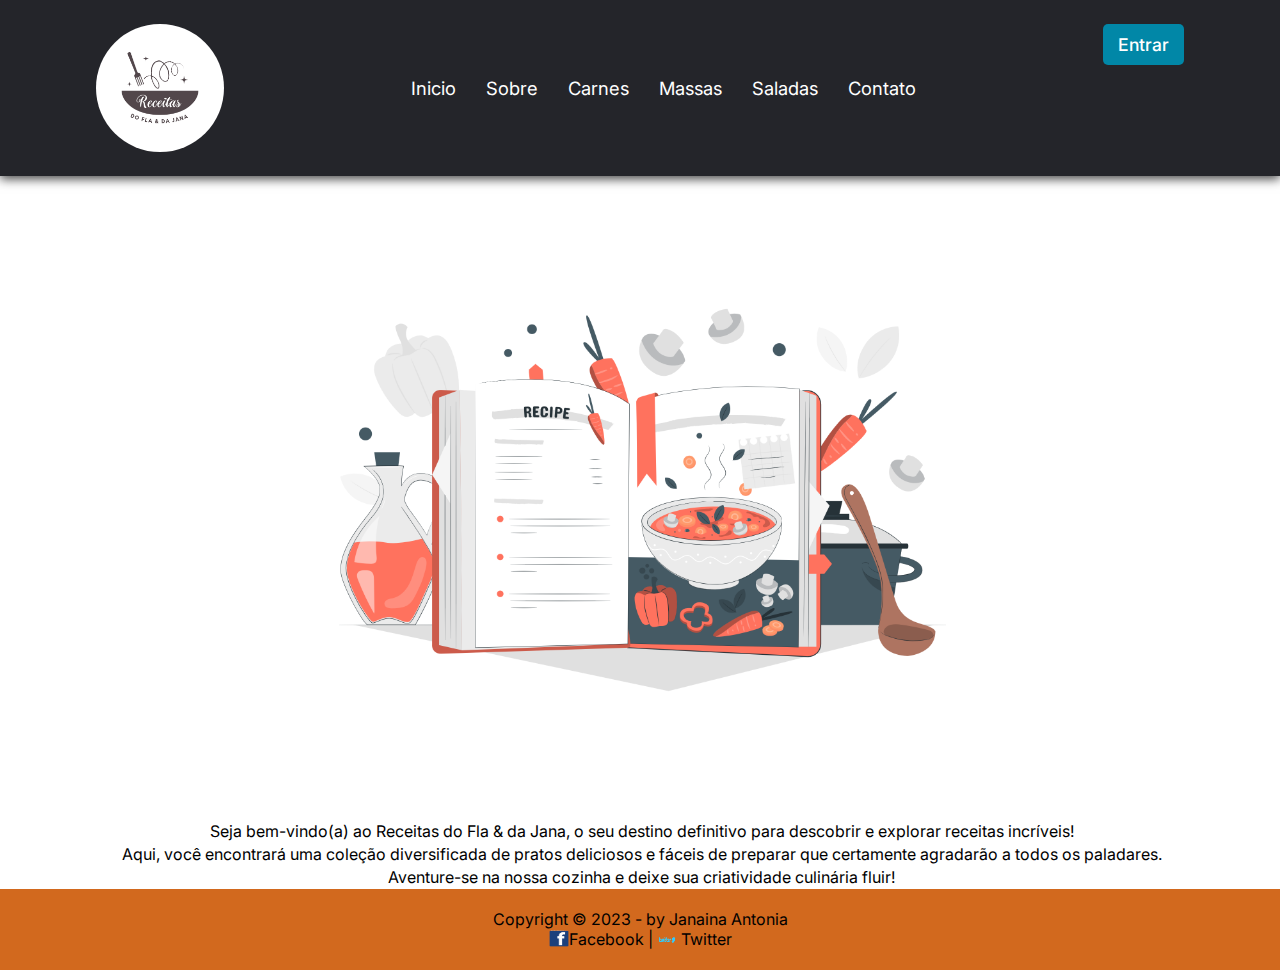
==== index.html @ f28aa49e "primeiro commit" ====
<!DOCTYPE html>
<html lang="pt-br">

<head>
    <meta charset="UTF-8">
    <meta name="viewport" content="width=device-width, initial-scale=1.0">
    <link rel="stylesheet" href="./assets/css/style.css">
    <link rel="icon" type="image" href="./assets/img/favicon.ico">
    <title>Site Receitas do Fla & da Jana</title>
</head>

<body>
    <header>
        <nav class="nav-bar">
            <div class="logo">
                <img src="./assets/img/sobre.png" alt="Imagem Responsiva" class="imagem-responsiva">
            </div>

            <div class="nav-list">
                <ul>
                    <li class="nav-item"><a href="index.html" class="nav-link">Inicio</a></li>
                    <li class="nav-item"><a href="sobre.html" class="nav-link">Sobre</a></li>
                    <li class="nav-item"><a href="carnes.html" class="nav-link">Carnes</a></li>
                    <li class="nav-item"><a href="massas.html" class="nav-link">Massas</a></li>
                    <li class="nav-item"><a href="saladas.html" class="nav-link">Saladas</a></li>
                    <li class="nav-item"><a href="contato.html" class="nav-link">Contato</a></li>
                </ul>
            </div>

            <div class="login-button">
                <button><a href="contato.html">Entrar</a></button>
            </div>

            <div class="mobile-menu-icon">
                <button onclick="menuShow()"><img class="icon" src="assets/img/menu_white_36dp.svg" alt=""></button>
            </div>
        </nav>

        <div class="mobile-menu">
            <ul>
                <li class="nav-item"><a href="index.html" class="nav-link">Inicio</a></li>
                <li class="nav-item"><a href="sobre.html" class="nav-link">Sobre</a></li>
                <li class="nav-item"><a href="carnes.html" class="nav-link">Carnes</a></li>
                <li class="nav-item"><a href="massas.html" class="nav-link">Massas</a></li>
                <li class="nav-item"><a href="saladas.html" class="nav-link">Saladas</a></li>
                <li class="nav-item"><a href="contato.html" class="nav-link">Contato</a></li>
            </ul>

            <div class="login-button">
                <button><a href="contato.html">Entrar</a></button>
            </div>
        </div>
    </header>
    <section class="descInicio">
        <img src="./assets/img/receita.png" alt="imagem de livro de receita">
        <p>Seja bem-vindo(a) ao Receitas do Fla & da Jana, o seu destino definitivo para descobrir e explorar receitas
            incríveis! </p>
        <p>Aqui, você encontrará uma coleção diversificada de pratos deliciosos e fáceis de preparar que certamente
            agradarão a todos os paladares. </p>
        <p>Aventure-se na nossa cozinha e deixe sua criatividade culinária fluir! </p>

    </section>


    <script src="./assets/js/script.js"></script>

    <footer class="rodape">
        <p>Copyright &copy; 2023 - by Janaina Antonia<br>
            <img src="./assets/img/fb.png"><a href="https://www.google.com" targer="_blank">Facebook</a> |
            <img src="./assets/img/twt.png"><a href="https://www.google.com.br" target="_blank"> Twitter</a>
        </p>
    </footer>
</body>

</html>
---- assets/css/style.css ----
@import url('https://fonts.googleapis.com/css2?family=Inter:wght@100;200;300;400;500;600&family=Montserrat:wght@400;700&family=Poppins:ital,wght@0,100;0,200;0,300;0,400;0,500;0,600;0,700;0,800;0,900;1,100;1,200;1,300;1,400;1,500;1,600;1,700;1,800;1,900&family=Roboto:ital,wght@1,500&display=swap');

* {
    padding: 0;
    margin: 0;
    font-family: 'Inter', sans-serif;
}

/* css do menu */
header {
    background-color: #24252a;
    box-shadow: 0px 3px 10px #464646;
}

.nav-bar {
    display: flex;
    justify-content: space-between;
    padding: 1.5rem 6rem;
}

.logo {
    display: flex;
    align-items: center;
}

.logo img {
    width: 8rem;
    border-radius: 50%;
}

.logo-responsiva {
    width: 100%;
    /* A imagem ocupará 100% da largura do contêiner */
    height: auto;
    /* A altura será ajustada automaticamente para manter a proporção original */
}

.nav-list {
    display: flex;
    align-items: center;
}

.nav-list ul {
    display: flex;
    justify-content: center;
    list-style: none;
}

.nav-item {
    margin: 0 15px;
}

.nav-link {
    text-decoration: none;
    font-size: 1.15rem;
    color: #fff;
    font-weight: 400;
}

.login-button button {
    border: none;
    background-color: #0187a7;
    padding: 10px 15px;
    border-radius: 5px;
}

.login-button button a {
    text-decoration: none;
    color: #fff;
    font-weight: 500;
    font-size: 1.1rem;
}

.mobile-menu-icon {
    display: none;
}

.mobile-menu {
    display: none;
}

@media screen and (max-width: 730px) {
    .nav-bar {
        padding: 1.5rem 4rem;
    }

    .nav-item {
        display: none;
    }

    .login-button {
        display: none;
    }

    .mobile-menu-icon {
        display: block;
    }

    .mobile-menu-icon button {
        background-color: transparent;
        border: none;
        cursor: pointer;
    }

    .mobile-menu ul {
        display: flex;
        flex-direction: column;
        text-align: center;
        padding-bottom: 1rem;
    }

    .mobile-menu .nav-item {
        display: block;
        padding-top: 1.2rem;
    }

    .mobile-menu .login-button {
        display: block;
        padding: 1rem 2rem;
    }

    .mobile-menu .login-button button {
        width: 100%;
    }

    .open {
        display: block;
    }
}

/* css index */
.descInicio img {
    width: 50%;
    align-items: center;
    margin: auto;
    display: flex;
    padding: .1rem;
}

.descInicio p {
    text-align: center;
    width: 100%;
    padding: .1rem;

}

/* css sobre */

.sobre img {
    width: 50%;
    align-items: center;
    margin: auto;
    display: flex;
    padding: .1rem;
}

.sobre h3 p {
    text-align: center;
    width: 100%;
    padding: 1rem;

}

/*Rodape*/
.rodape {
    text-align: center;
    padding: 20px 0;
    background-color: #D2691E;
    color: black;
}

.rodape img {
    width: 20px;
    height: 20px;
    margin-right: 0px;
    vertical-align: middle;
}

.rodape a {
    color: black;
    text-decoration: none;
}

/* css do formulario */
.formulario {
    min-height: 100vh;
    display: grid;
    align-items: center;
    place-items: center;
    background: #f5dfd0;
    font-family: sans-serif;
    margin: auto;
}

form {
    width: 100%;
    max-width: 40%;
    justify-content: center;
}

label,
input,
textarea,
button {
    display: block;
}

input,
textarea,
button {
    width: 100%;
    font: inherit;
    padding: 1.25rem;
    font-weight: 700;
}

input,
textarea {
    margin-bottom: 1rem;
    color: white;
    background: #d3a686;
    border: 0.125rem solid transparent;
    border-radius: 1.125rem;
    transition: border-color 0.3s;
    box-shadow: 0.3s;
}

input:hover,
input:focus,
textarea:hover,
textarea:focus {
    outline: none;
    border-color: #a7e1f0;
    box-shadow: 0 0 0 0.3125rem #9ae3f6;
    ;
}

label {
    margin-bottom: 0.5rem;
    color: rgba(14, 13, 14, 0.4);
}

textarea {
    min-height: 12.5rem;
    resize: vertical;
}

button {
    border: none;
    border-radius: 99px;
    color: white;
    background: #80b2dd;
    cursor: pointer;
    transition: 0.3s;
}

button:hover,
button:focus {
    outline: none;
    background: #1c70d3;
}

button:disabled {
    cursor: not-allowed;
    background: #555b69;
}

.success,
.error {
    text-align: center;
}

.success {
    color: rgb(30, 48, 3);
}

.error {
    color: rgb(246, 161, 146);
}

.imgContato img {
    width: 30rem;
    align-items: center;
    margin: auto;
    display: flex;
}

.imgContato h3 {
    text-align: center;
    width: 100%;
    padding: .1rem;

}
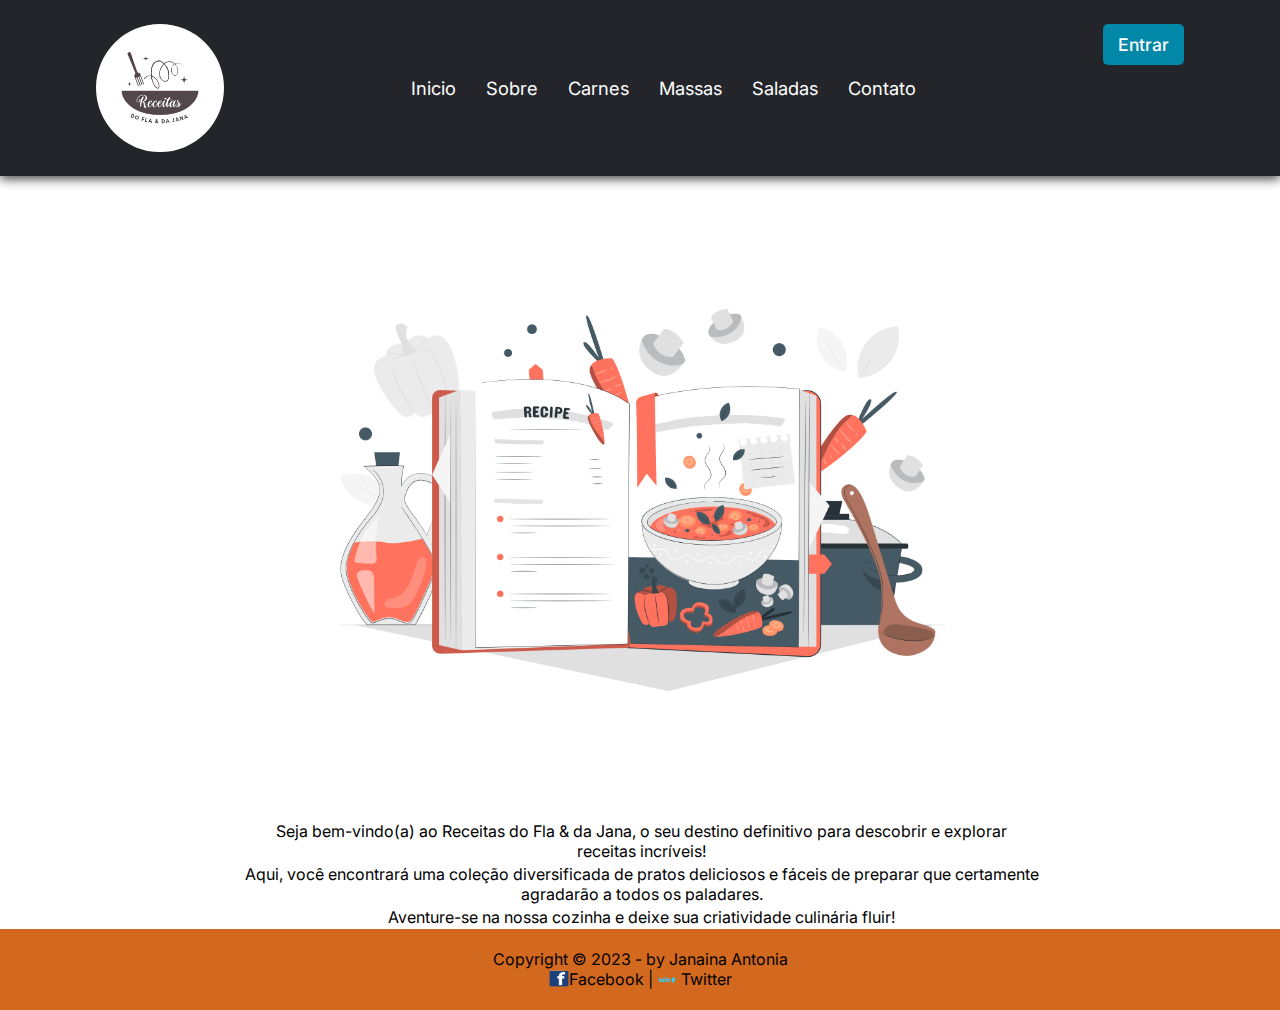
==== commit e2d65eb6: "alteracao readme" ====
--- a/index.html
+++ b/index.html
@@ -53,9 +53,9 @@
     </header>
     <section class="descInicio">
         <img src="./assets/img/receita.png" alt="imagem de livro de receita">
-        <p>Seja bem-vindo(a) ao Receitas do Fla & da Jana, o seu destino definitivo para descobrir e explorar receitas
-            incríveis! </p>
-        <p>Aqui, você encontrará uma coleção diversificada de pratos deliciosos e fáceis de preparar que certamente
+        <p>Seja bem-vindo(a) ao Receitas do Fla & da Jana, o seu destino definitivo para descobrir e explorar 
+            <br> receitas incríveis! </p>
+        <p>Aqui, você encontrará uma coleção diversificada de pratos deliciosos e fáceis de preparar que certamente <br>
             agradarão a todos os paladares. </p>
         <p>Aventure-se na nossa cozinha e deixe sua criatividade culinária fluir! </p>
 
--- a/assets/css/style.css
+++ b/assets/css/style.css
@@ -159,6 +159,158 @@
     width: 100%;
     padding: 1rem;
 
+}
+
+/* css carnes */
+
+/* .container{
+    width: 100%;
+    display:flex;
+    justify-content: center;
+    align-items: center;
+    flex-direction: column;
+}  */
+
+ .carnescapa img {
+    width: 100%;
+    height: 500px;
+    align-items: center;
+    margin: auto;
+    margin-right: 10px;
+    display: flex;
+
+}
+
+.carnescapa h3 p {
+    text-align: center;
+    align-items: center; 
+    width: 100%;
+    padding: 3rem;
+    font-size: 1.2em;
+    line-height: 1.5;
+}
+
+.carnesfraldinha img {
+    display: flex;
+    align-items: center; 
+    width: 400px;
+    height: 300px;
+}
+
+.carnesfraldinha h3 p ul {
+    text-align: center;
+    align-items: center; 
+    width: 100%;
+    font-size: 1.2em;
+    line-height: 1.5;
+    display: none;
+    padding: 20px 0;
+}
+
+.carneslagarto img {
+    display: flex;
+    align-items: center;
+    width: 400px;
+    height: 300px;
+}
+
+.carneslagarto h3 p ul {
+    text-align: center;
+    align-items: center; 
+    width: 100%;
+    font-size: 1.2em;
+    line-height: 1.5;
+    display: none;
+    padding: 20px 0;
+}
+
+/* css massas */
+.massascapa img {
+    width: 100%;
+    height: 500px;
+    align-items: center;
+    margin: auto;
+    margin-right: 10px;
+    display: flex;
+}
+
+.massascapa h3 p {
+    text-align: center;
+    align-items: center;
+    width: 100%;
+    padding: 3rem;
+    font-size: 1.2em;
+    line-height: 1.5;
+}
+
+.massasmacarrao img {
+    display: flex;
+    align-items: center;
+    width: 400px;
+    height: 300px;
+}
+
+.massasmacarrao h3 p ul {
+    text-align: center;
+    align-items: center;
+    width: 100%;
+    font-size: 1.2em;
+    line-height: 1.5;
+    display: none;
+    padding: 20px 0;
+}
+
+/* css saladas */
+.saladascapa img {
+    width: 100%;
+    height: 500px;
+    align-items: center;
+    margin: auto;
+    margin-right: 10px;
+    display: flex;
+}
+
+.saladascapa h3 p {
+    text-align: center;
+    align-items: center;
+    width: 100%;
+    padding: .1rem;
+    font-size: 1.2em;
+    line-height: 1.5;
+}
+
+.saladasrepolho img {
+    display: flex;
+    align-items: center;
+    width: 400px;
+    height: 300px;
+}
+
+.saladasrepolho h3 p ul {
+    text-align: center;
+    align-items: center;
+    width: 100%;
+    font-size: 1.2em;
+    line-height: 1.5;
+    display: none;
+    padding: 20px 0;
+}
+
+.saladasberinjela img {
+    display: flex;
+    align-items: center;
+    width: 400px;
+    height: 300px;
+}
+
+.saladasberinjela h3 p ul {
+    text-align: center;
+    align-items: center;
+    width: 100%;
+    font-size: 1.2em;
+    line-height: 1.5;
+    display: none;
+    padding: 20px 0;
 }
 
 /*Rodape*/
